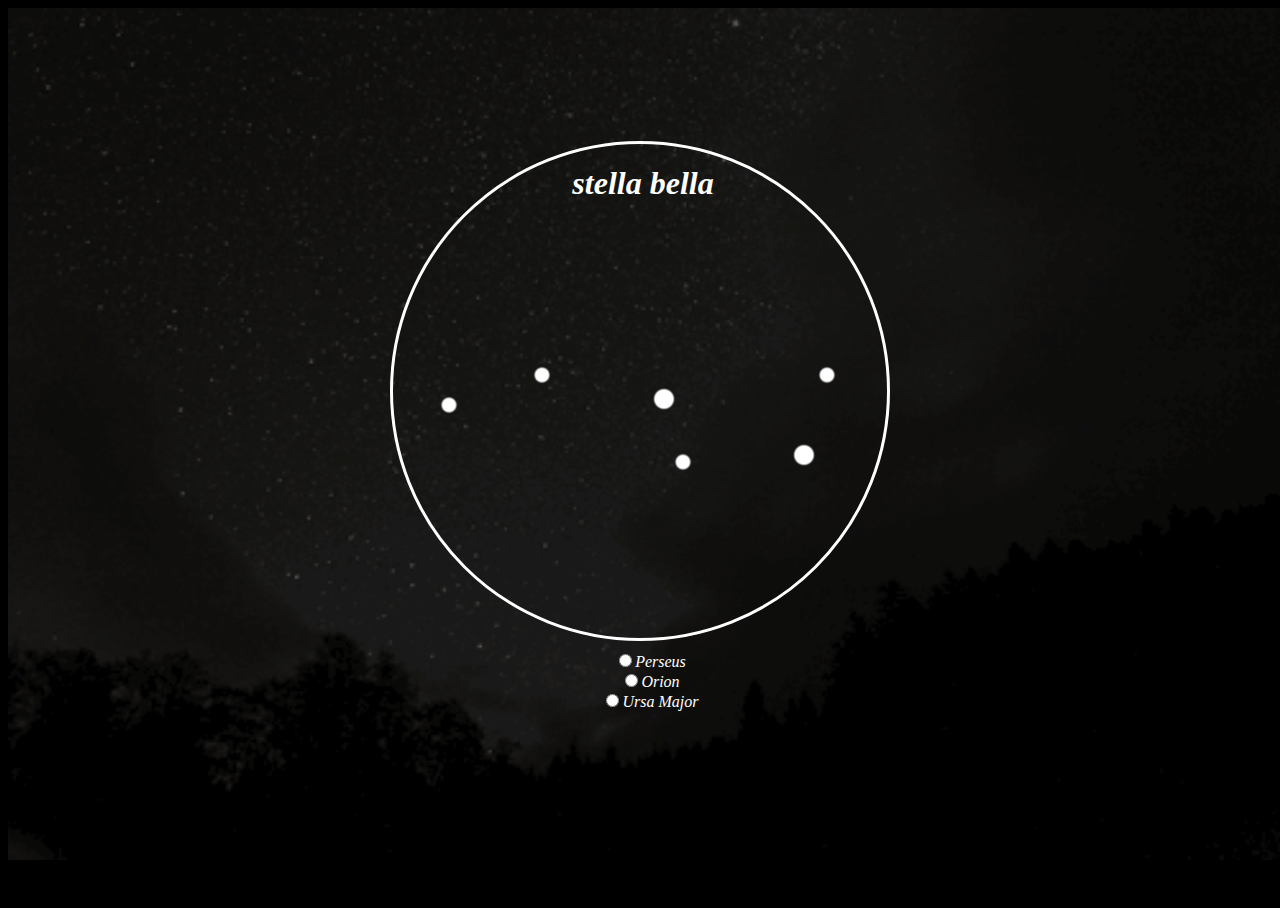
==== quiz.html @ fd827a8c "file changes" ====
<html>
<head>
	<title>Stella Bella</title>
	<link rel="stylesheet" type="text/css" href="css/style.css">
	<script type="text/javascript" src="js/jquery.js"></script>
	<script type="text/javascript" src="js/app.js"></script>
</head>
<body>

<div id="background"></div>

<div id="main">

	<ul id="right_wrong">
		<li>
		</li>

		<li>
			<div class="small_circle start_and_feedback right_or_wrong_dot_circle">
				<div id="right_or_wrong_dot"></div>
			</div>
		</li>

		<ul id="right_wrong_summary">
				<li class="right">
					
				</li>
				<li class="wrong">
					
				</li>
		</ul>

	</ul>

	<div id="view_container">
		
		<header>
			<h1>stella bella</h1>
		</header>

		<div class="stars"></div>
		<div class="connections"></div>


	</div>

	<ul id="start" class="start_and_feedback">
		<li>
			<div class="small_circle">
			</div>
		</li>
		<li>
			<a href="#" class="start nextSet summary tryAgain">next set</a>
		</li>
	</ul>


	<ul id="choices_and_info">
		<li class="choices"> <input type="radio" name="choices" value=""><span></span>
		</li>

		<li class="choices"> <input type="radio" name="choices" value=""><span></span>
		</li>

		<li class="choices"> <input type="radio" name="choices" value=""><span></span>
		</li>

		<li class="info name">
		</li>

		<li class="info subname">
		</li>

		<li>
			<ul id="constellationsList">

			</ul>
		</li>
	</ul>

</div>	

</body>
</html>
---- css/style.css ----
/* GLOBAL STYLES FOR PAGE */

body {
  font-family: "Cochin", serif;
  color: rgb(255, 255, 255);
  font-style: italic;
  background-color: rgb(0,0,0);
  overflow-x: hidden;
}

#background {
    position: absolute;
    width: 100%;
    height: 100%;
    background: url('../images/night_sky.gif');
    background-size: 100%;
    background-repeat: no-repeat;
    z-index: 0;
    opacity: .5;
}

a {
  color: rgb(255, 255, 255);
  text-decoration: none;
}

/* removes default list-style on left of 40px */
ul li {
  list-style: none;
  margin-left: -40px;
  padding-left: 40px;
}

#main {
  position: relative;
  top: 15%;
  width: 960px;
  margin: 0 auto;
}

header {
  position: relative;
  width: 500px;
  height: 40px;
  text-align: center;
}

/*      MAIN CONTENT       */

#view_container {
  position: relative;
  width: 494px;
  height: 494px;
  border: 3px solid white;
  border-radius: 50%;
  overflow: hidden;
}

#view_container iframe {
    position: relative;
    top: 75px;
    left: 50px;
}


.small_circle {
  width: 30px;
  height: 30px;
  border: 1px solid white;
  border-radius: 50%;
}


/*      RIGHT / WRONG INSTANT FEEDBACK    */

.start_and_feedback {
  display: none;
}

#right_wrong {
  position: relative;
  width: 190px;
  float: left;
  top: 230px;
}

#right_wrong li:first-child {
  width: 130px;
  text-align: right;
  padding-right: 10px;
}

#right_wrong li {
  float: left;
  height: 32px;
  font-size: 28px;
}

#right_or_wrong_dot {
  position: relative;
  top: 10px;
  margin: 0 auto;
  width: 10px;
  height: 10px;
  border-radius: 50%;
}


/*    RIGHT AND WRONG SUMMARY     */

#right_wrong_summary {
  height: 30px;
  position: relative;
  top: -20px;
  right: 40px;
}

#right_wrong_summary li {
  height: 10px;
  float: right;
  padding-bottom: 5px; 
}

.right div {
  position: relative;
  top: 0;
  margin: 0 auto;
  width: 10px;
  height: 10px;
  background-color: rgb(70, 251, 173);
  border-radius: 50%;
  float: right;
  margin-left: 2px;
}

.wrong div {
  position: relative;
  top: 0;
  margin: 0 auto;
  width: 10px;
  height: 10px;
  background-color: rgb(253, 83, 147);
  border-radius: 50%;
  float: right;
  margin-left: 2px;
}

/*      SIDE START QUIZ / TRY AGAIN     */

#start {
  position: relative;
  width: 190px;
  float: right;
  top: -256px;
}

#start li {
  float: left;
  height: 32px;
  font-size: 28px;
  text-align: center;
}

#start li:last-child {
  width: 130px;
}

#start .small_circle {
  background: url('../images/arrow.png');
}

/*      CHOICES & INFO      */

#choices_and_info {
  position: relative;
  top: 10px;
  width: 250px;
  margin: 0 auto;
  left: -10px;
}

#choices_and_info li {
  text-align: center;
}

/*      VIEW      */

.stars {
  position: absolute;
  top: 20px;
  width: 500px;
  height: 500px;
  z-index: 2;
}

.connections {
  position: absolute;
  top: 20px;
  width: 1px;
  height: 1px;
  z-index: 1;
  opacity: 0;
}

.info {
  font-size: 0px;
  opacity: 0;
}
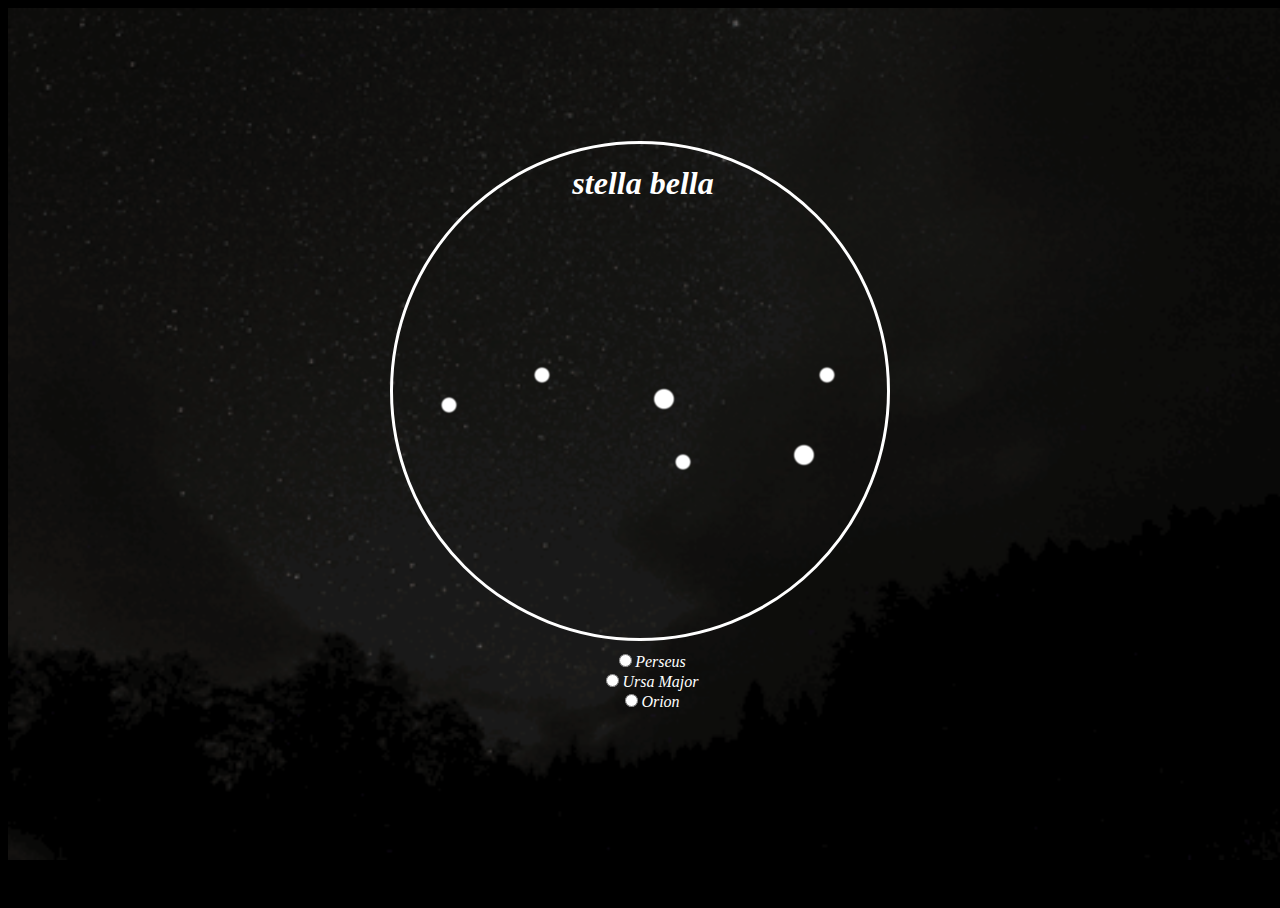
==== commit 2ace8010: "finished functionality" ====
--- a/quiz.html
+++ b/quiz.html
@@ -41,6 +41,7 @@
 		<div class="stars"></div>
 		<div class="connections"></div>
 
+		<div id="view_msg"></div>
 
 	</div>
 
--- a/css/style.css
+++ b/css/style.css
@@ -207,3 +207,11 @@
   opacity: 0;
 }
 
+#view_msg {
+  text-align: center;
+  font-size: 20px;
+}
+
+.red {
+  color: rgb(253, 83, 147);
+}